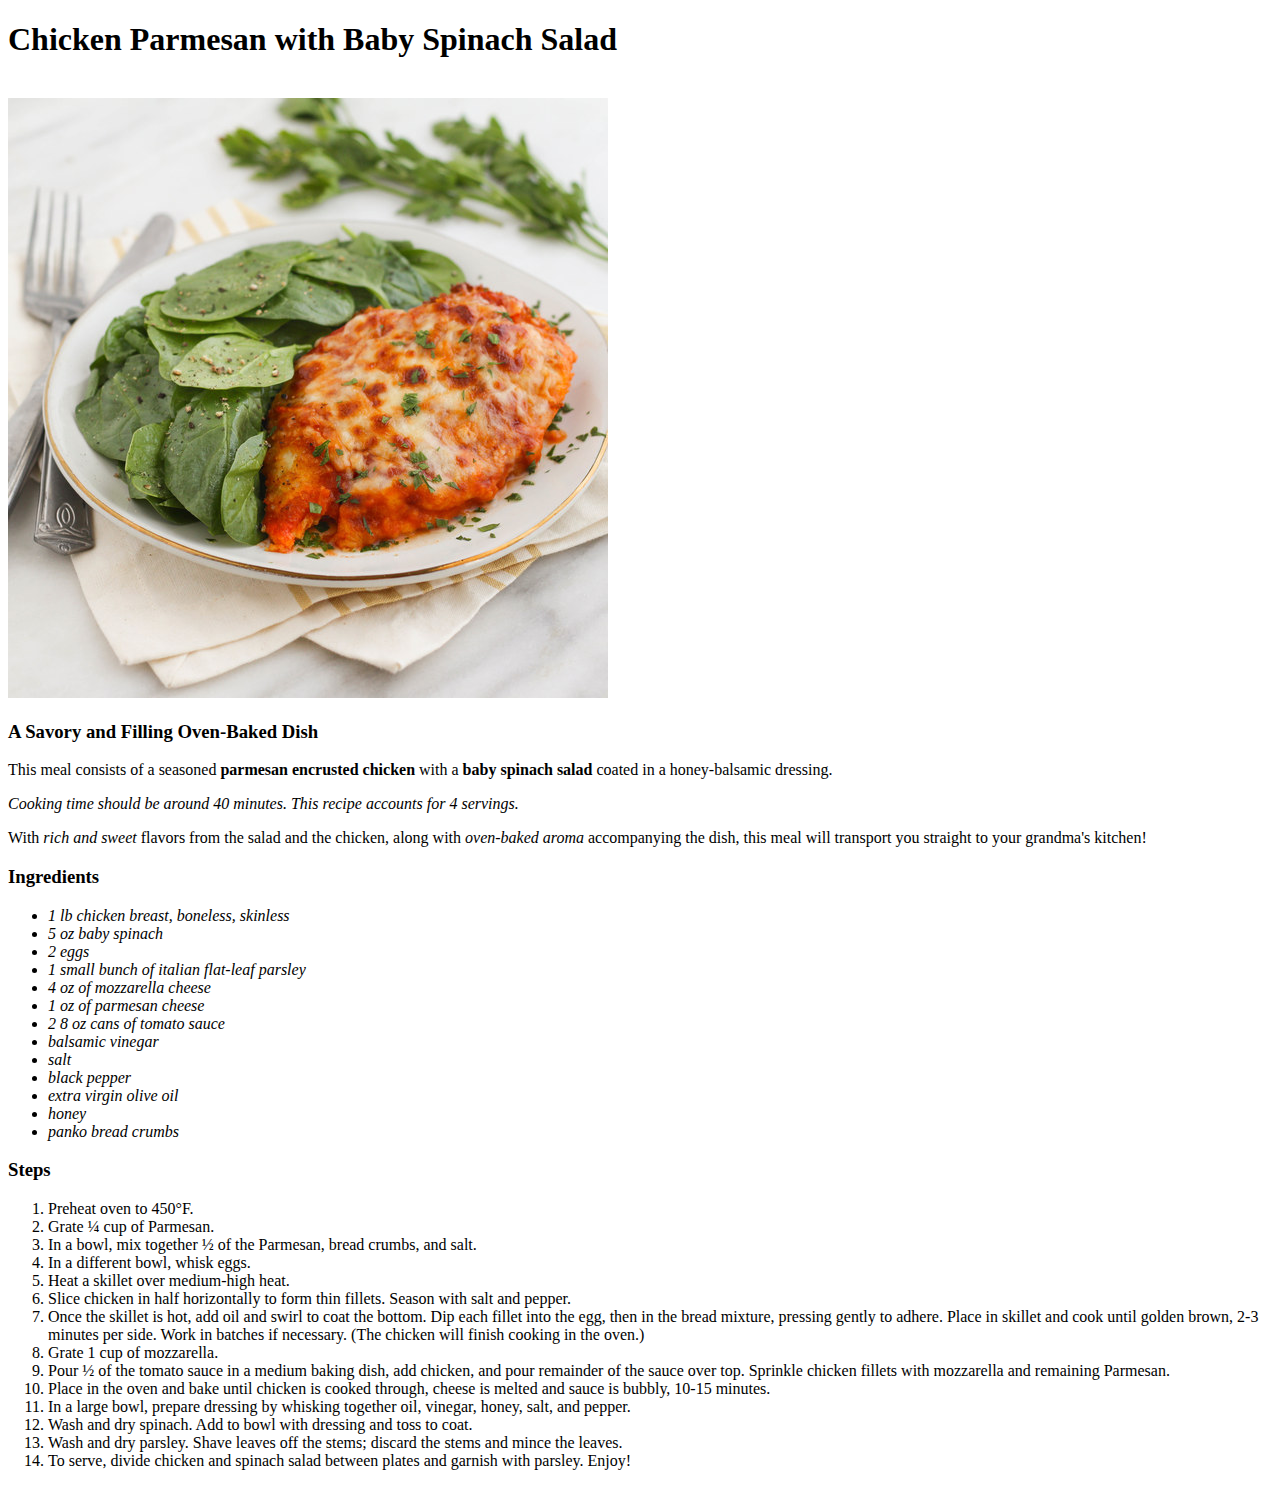
==== recipes/chickenparm.html @ a4f29288 "Created a new website with my favorite recipes. Should have made separate commits..." ====
<!DOCTYPE html>
<html lang="en">
<head>
    <meta charset="UTF-8">
    <meta http-equiv="X-UA-Compatible" content="IE=edge">
    <meta name="viewport" content="width=device-width, initial-scale=1.0">
    <title>Chicken Parmesan with Baby Spinach Salad</title>
</head>
<body>
    <h1>Chicken Parmesan with Baby Spinach Salad</h1>

    <br>
    <img src="../images/chickenparm.jpg" alt="Parmesan Encrusted Chicken on a plate with a baby spinach salad. Yummy.">
    <h3>A Savory and Filling Oven-Baked Dish</h3>

    <p>This meal consists of a seasoned <strong>parmesan encrusted chicken</strong> with a <strong>baby spinach salad</strong> coated in a honey-balsamic dressing.</p>
    <p><em>Cooking time should be around 40 minutes. This recipe accounts for 4 servings.</em></p>
    <p>With <em>rich and sweet</em> flavors from the salad and the chicken, along with <em>oven-baked aroma</em> accompanying the dish, this meal will transport you straight to your grandma's kitchen!</p>

    <h3>Ingredients</h3>
    <ul>
    <em>
        <li>1 lb chicken breast, boneless, skinless</li>
        <li>5 oz baby spinach</li>
        <li>2 eggs</li>
        <li>1 small bunch of italian flat-leaf parsley</li>
        <li>4 oz of mozzarella cheese</li>
        <li>1 oz of parmesan cheese</li>
        <li>2 8 oz cans of tomato sauce</li>
        <li>balsamic vinegar</li>
        <li>salt</li>
        <li>black pepper</li>
        <li>extra virgin olive oil</li>
        <li>honey</li>
        <li>panko bread crumbs</li>
    </em>
    </ul>

    <h3>Steps</h3>
    <ol>
        <li>Preheat oven to 450°F.</li>
        <li>Grate ¼ cup of Parmesan.</li>
        <li>In a bowl, mix together ½ of the Parmesan, bread crumbs, and salt.</li>
        <li>In a different bowl, whisk eggs.</li>
        <li>Heat a skillet over medium-high heat.</li>
        <li>Slice chicken in half horizontally to form thin fillets. Season with salt and pepper.</li>
        <li>Once the skillet is hot, add oil and swirl to coat the bottom. 
            Dip each fillet into the egg, then in the bread mixture, pressing gently to adhere. 
            Place in skillet and cook until golden brown, 2-3 minutes per side. Work in batches if necessary. 
            (The chicken will finish cooking in the oven.)</li>
        <li>Grate 1 cup of mozzarella.</li>
        <li>Pour ½ of the tomato sauce in a medium baking dish, add chicken, and pour remainder of the sauce over top. 
            Sprinkle chicken fillets with mozzarella and remaining Parmesan.</li>
        <li>Place in the oven and bake until chicken is cooked through, cheese is melted and sauce is bubbly, 10-15 minutes.</li>
        <li>In a large bowl, prepare dressing by whisking together oil, vinegar, honey, salt, and pepper.</li>
        <li>Wash and dry spinach. Add to bowl with dressing and toss to coat.</li>
        <li>Wash and dry parsley. Shave leaves off the stems; discard the stems and mince the leaves.</li>
        <li>To serve, divide chicken and spinach salad between plates and garnish with parsley. Enjoy!</li>
    </ol>
</body>
</html>
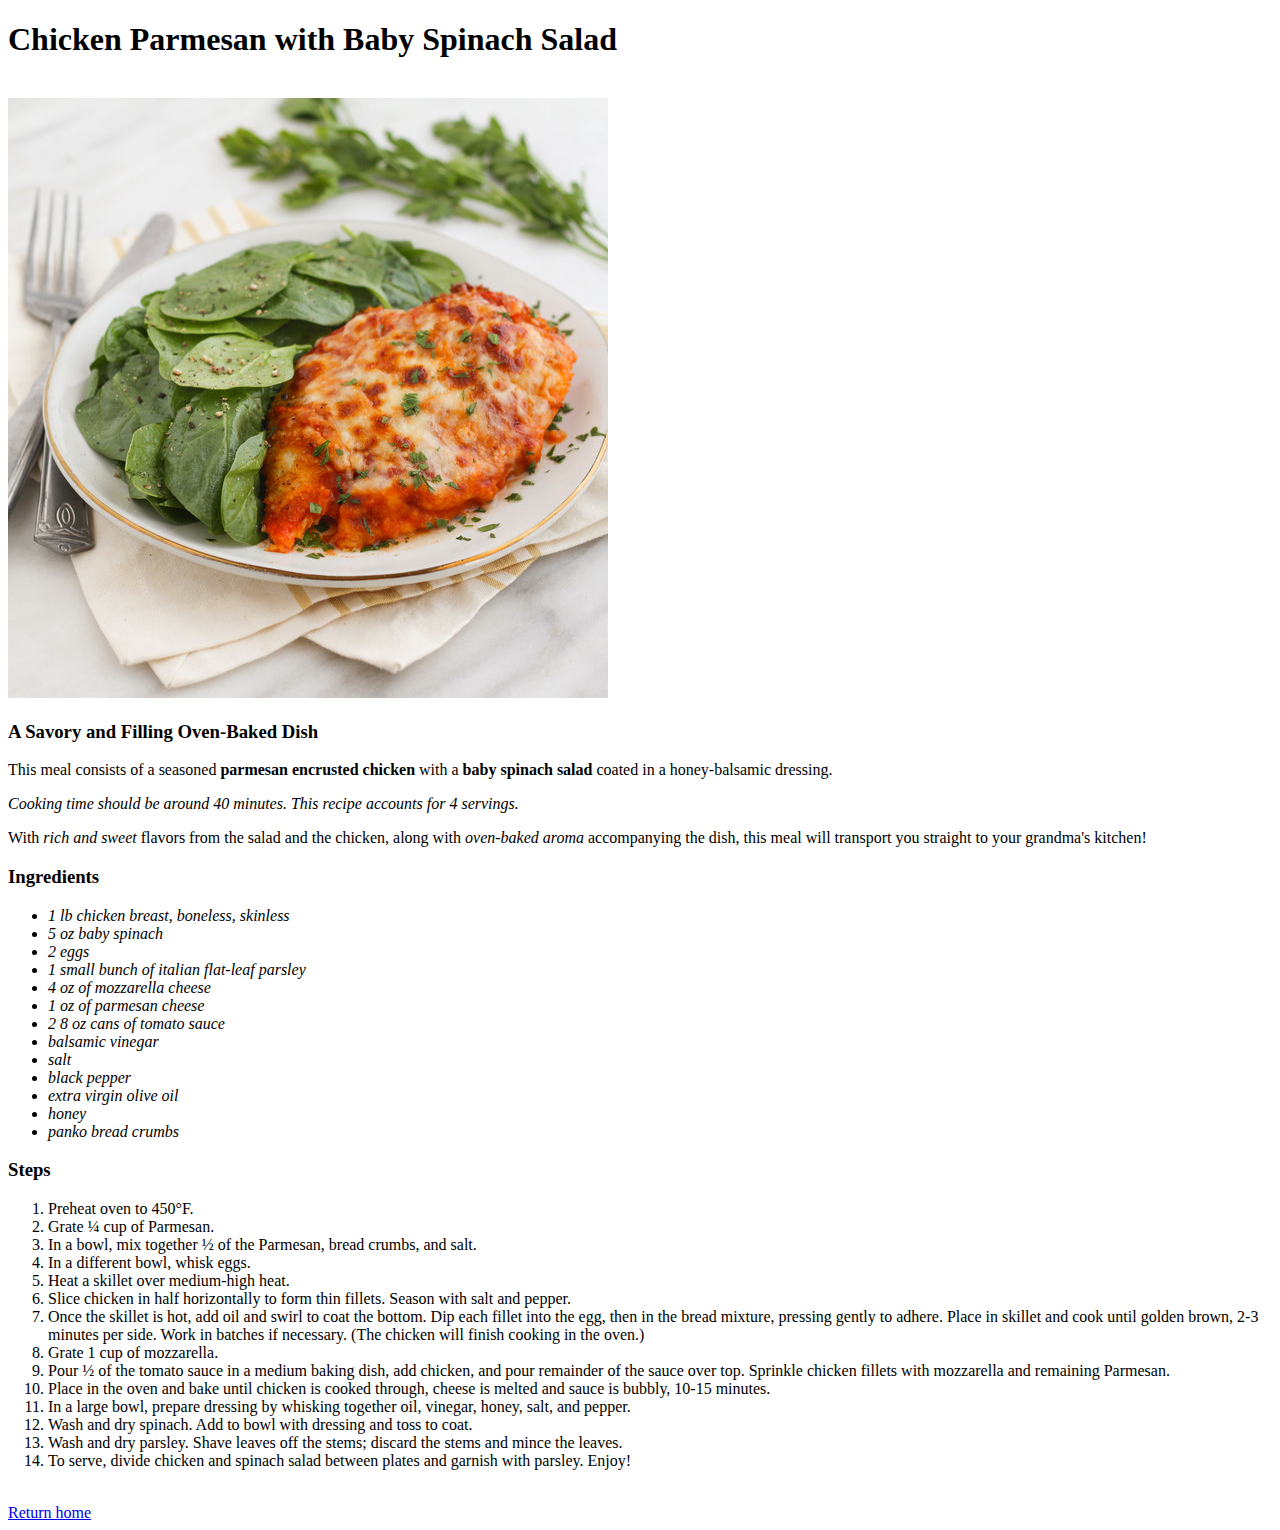
==== commit 9383d935: "Update all three recipe pages with home page links at the bottom" ====
--- a/recipes/chickenparm.html
+++ b/recipes/chickenparm.html
@@ -57,5 +57,9 @@
         <li>Wash and dry parsley. Shave leaves off the stems; discard the stems and mince the leaves.</li>
         <li>To serve, divide chicken and spinach salad between plates and garnish with parsley. Enjoy!</li>
     </ol>
+
+    <br>
+    <a href="../index.html">Return home</a>
+
 </body>
 </html>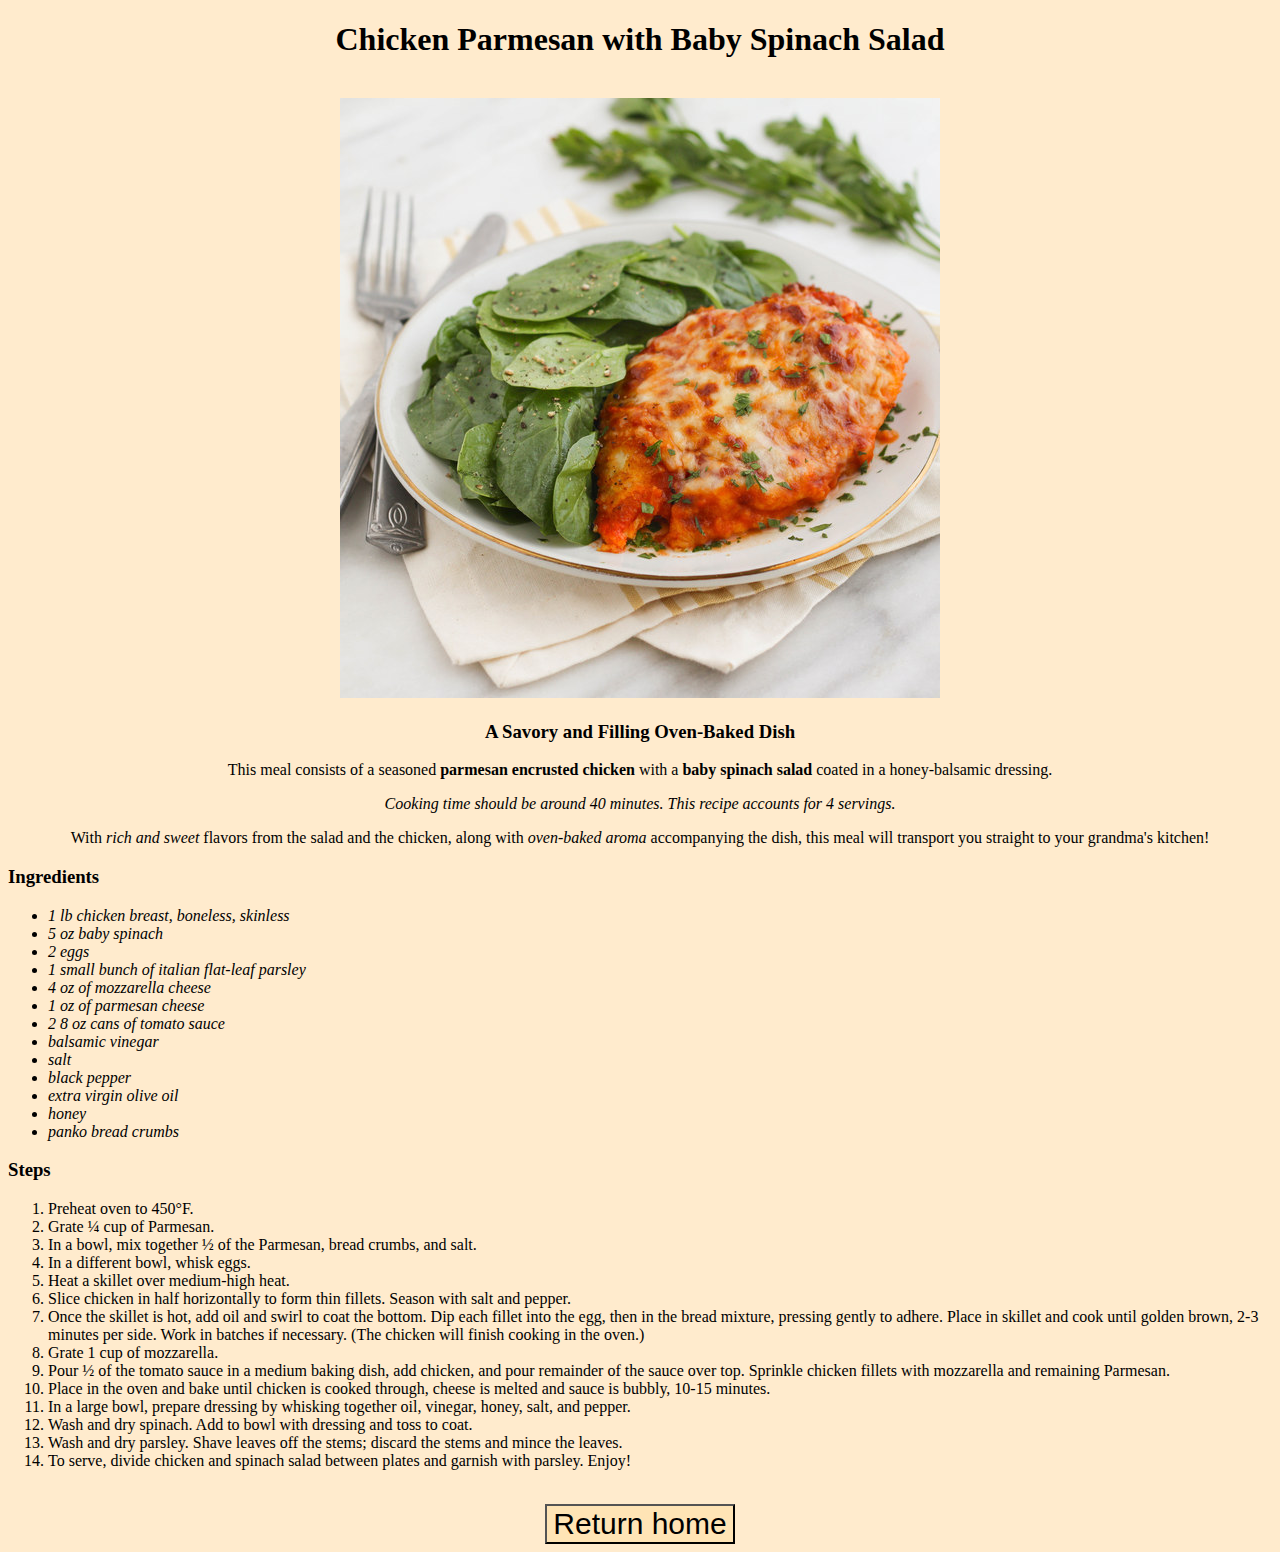
==== commit 2a1bc47a: "Add css for style and update html properties" ====
--- a/recipes/chickenparm.html
+++ b/recipes/chickenparm.html
@@ -5,6 +5,7 @@
     <meta http-equiv="X-UA-Compatible" content="IE=edge">
     <meta name="viewport" content="width=device-width, initial-scale=1.0">
     <title>Chicken Parmesan with Baby Spinach Salad</title>
+    <link rel="stylesheet" href="../styles/recipe-style.css">
 </head>
 <body>
     <h1>Chicken Parmesan with Baby Spinach Salad</h1>
@@ -17,7 +18,7 @@
     <p><em>Cooking time should be around 40 minutes. This recipe accounts for 4 servings.</em></p>
     <p>With <em>rich and sweet</em> flavors from the salad and the chicken, along with <em>oven-baked aroma</em> accompanying the dish, this meal will transport you straight to your grandma's kitchen!</p>
 
-    <h3>Ingredients</h3>
+    <h3 class="header">Ingredients</h3>
     <ul>
     <em>
         <li>1 lb chicken breast, boneless, skinless</li>
@@ -36,7 +37,7 @@
     </em>
     </ul>
 
-    <h3>Steps</h3>
+    <h3 class="header">Steps</h3>
     <ol>
         <li>Preheat oven to 450°F.</li>
         <li>Grate ¼ cup of Parmesan.</li>
@@ -59,7 +60,7 @@
     </ol>
 
     <br>
-    <a href="../index.html">Return home</a>
+    <button onclick="window.location.href='../index.html'">Return home</button>
 
 </body>
 </html>--- a/styles/recipe-style.css
+++ b/styles/recipe-style.css
@@ -0,0 +1,14 @@
+body {
+    background-color: blanchedalmond;
+    text-align: center;
+}
+
+.header,
+li {
+    text-align: left;
+}
+
+button {
+    font-size: 30px;
+    background-color:moccasin;
+}